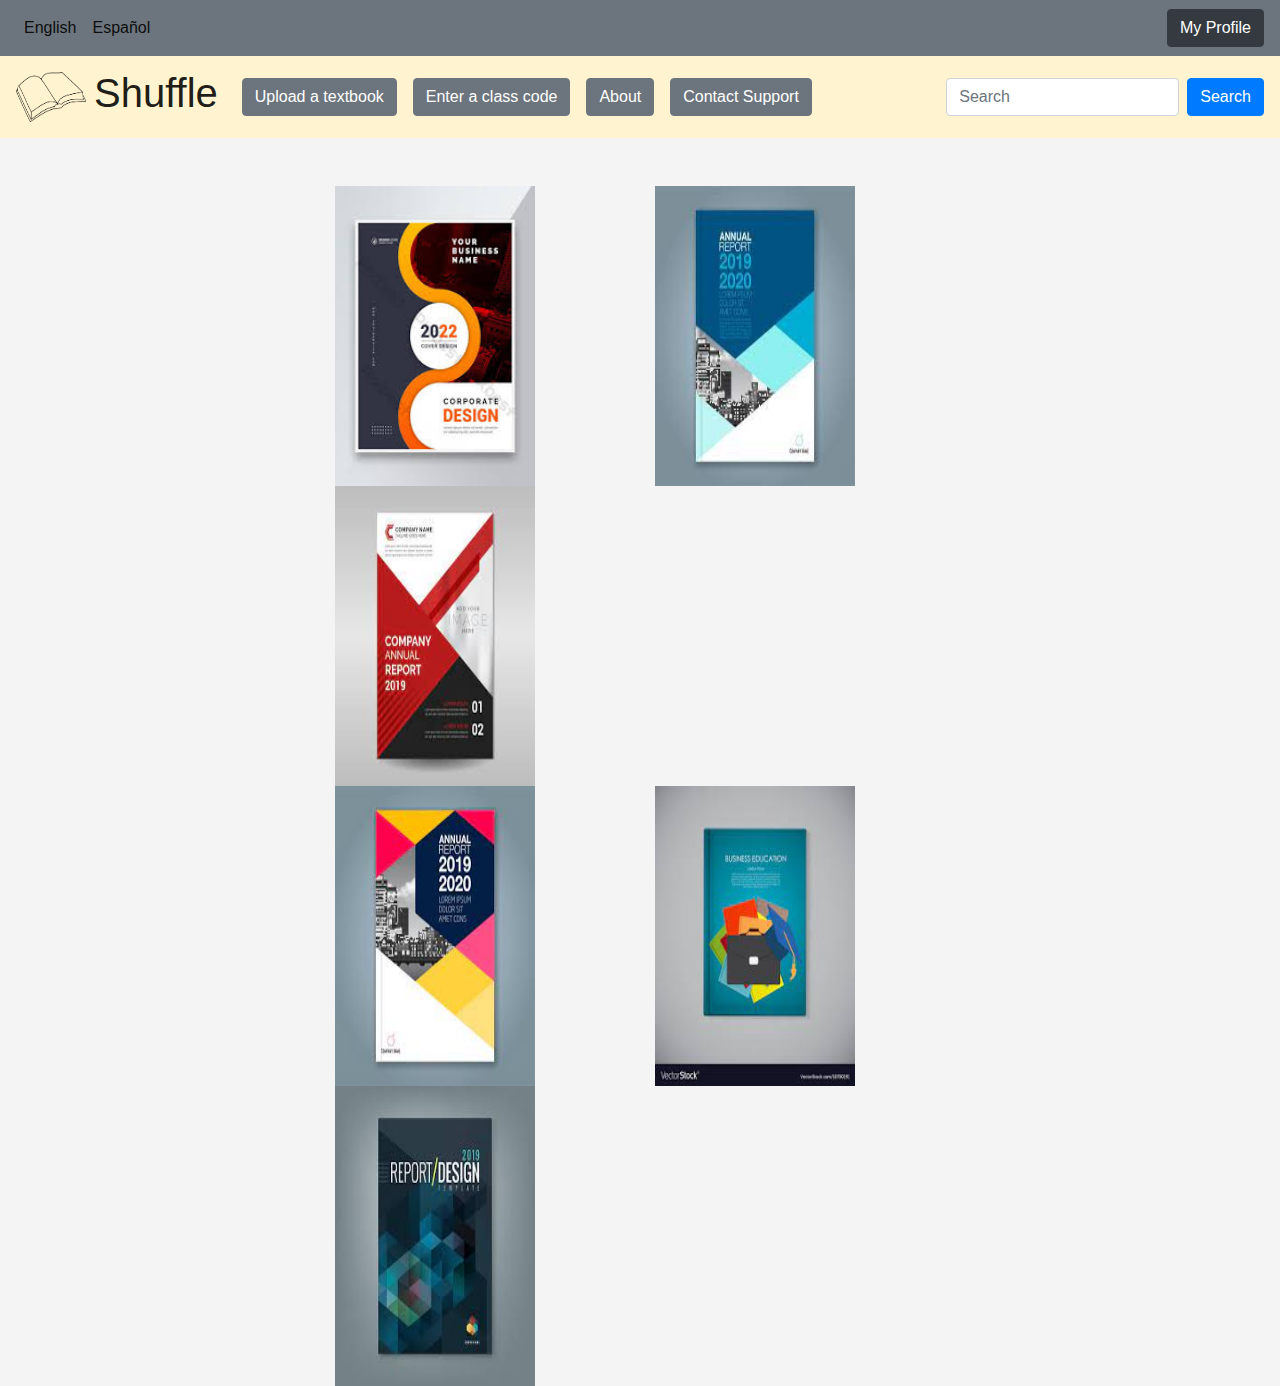
==== index.html @ 92964505 "initial commit" ====
<!DOCTYPE html>
<html lang="en">

<head>
    <meta charset="UTF-8">
    <meta http-equiv="X-UA-Compatible" content="IE=edge">
    <meta name="viewport" content="width=device-width, initial-scale=1.0">
    <link rel="stylesheet" href="https://cdn.jsdelivr.net/npm/bootstrap@4.3.1/dist/css/bootstrap.min.css"
        integrity="sha384-ggOyR0iXCbMQv3Xipma34MD+dH/1fQ784/j6cY/iJTQUOhcWr7x9JvoRxT2MZw1T" crossorigin="anonymous">
    <link rel="stylesheet" href="style.css">
    <title>Shuffle</title>
</head>

<body>
    <header>
        <nav class="navbar navbar-expand-lg navbar-light bg-secondary">
            <div class="collapse navbar-collapse" id="navbarSupportedContent">
                <ul class="navbar-nav mr-auto">
                    <li class="nav-item active">
                        <a class="nav-link" href="/upload.html">English</a>
                    </li>
                    <li class="nav-item active">
                        <a class="nav-link" href="#">Español</a>
                    </li>
                </ul>
                <form class="form-inline my-2 my-lg-0">
                    <button class="btn btn-dark my-2 my-sm-0" type="button">My Profile</button>
                </form>
            </div>
        </nav>
    </header>
    <nav class="navbar navbar-expand-lg navbar-light bg-header">
        <a class="navbar-brand" href="#">
            <div class="d-flex align-items-center">
                <img src="./assets/simplebook.png" width="70" height="50" class="d-inline-block align-top" alt="">
                <h1 class="ml-2">Shuffle</h1>
            </div>
        </a>
        <button class="navbar-toggler" type="button" data-toggle="collapse" data-target="#navbarSupportedContent"
            aria-controls="navbarSupportedContent" aria-expanded="false" aria-label="Toggle navigation">
            <span class="navbar-toggler-icon"></span>
        </button>
        <div class="collapse navbar-collapse" id="navbarSupportedContent">
            <ul class="navbar-nav mr-auto">
                <li class="nav-item active">
                    <a class="nav-link" href="/upload.html">
                        <button class="btn btn-secondary my-2 my-sm-0" type="button">Upload a textbook</button>
                    </a>
                </li>
                <li class="nav-item active">
                    <a class="nav-link" href="#">
                        <button class="btn btn-secondary my-2 my-sm-0" type="button">Enter a class code</button>
                    </a>
                </li>
                <li class="nav-item active">
                    <a class="nav-link" href="#">
                        <button class="btn btn-secondary my-2 my-sm-0" type="button">About</button>
                    </a>
                </li>
                <li class="nav-item active">
                    <a class="nav-link" href="#">
                        <button class="btn btn-secondary my-2 my-sm-0" type="button">Contact Support</button>
                    </a>
                </li>
            </ul>
            <form class="form-inline my-2 my-lg-0">
                <input class="form-control mr-sm-2" type="search" placeholder="Search" aria-label="Search">
                <button class="btn btn-primary my-2 my-sm-0" type="submit">Search</button>
            </form>
        </div>
    </nav>
    <div class="main-content container mx-auto w-50 mt-5">
        <div class="row">
            <div class="col-sm">
                <img src="./assets/textbook1.jpeg" width="200" height="300" alt="cover of a textbook">
            </div>
            <div class="col-sm">
                <img src="./assets/textbook2.jpeg" width="200" height="300" alt="cover of a textbook">
            </div>
            <div class="col-sm">
                <img src="./assets/textbook3.jpeg" width="200" height="300" alt="cover of a textbook">
            </div>
        </div>
        <div class="row">
            <div class="col-sm">
                <img src="./assets/textbook4.jpeg" width="200" height="300" alt="cover of a textbook">
            </div>
            <div class="col-sm">
                <img src="./assets/textbook5.jpeg" width="200" height="300" alt="cover of a textbook">
            </div>
            <div class="col-sm">
                <img src="./assets/textbook6.jpeg" width="200" height="300" alt="cover of a textbook">
            </div>
        </div>
    </div>
</body>

</html>
---- style.css ----
body {
    background-color: #F4F4F4
}

.bg-header {
    background-color: #FFF4CF;
}
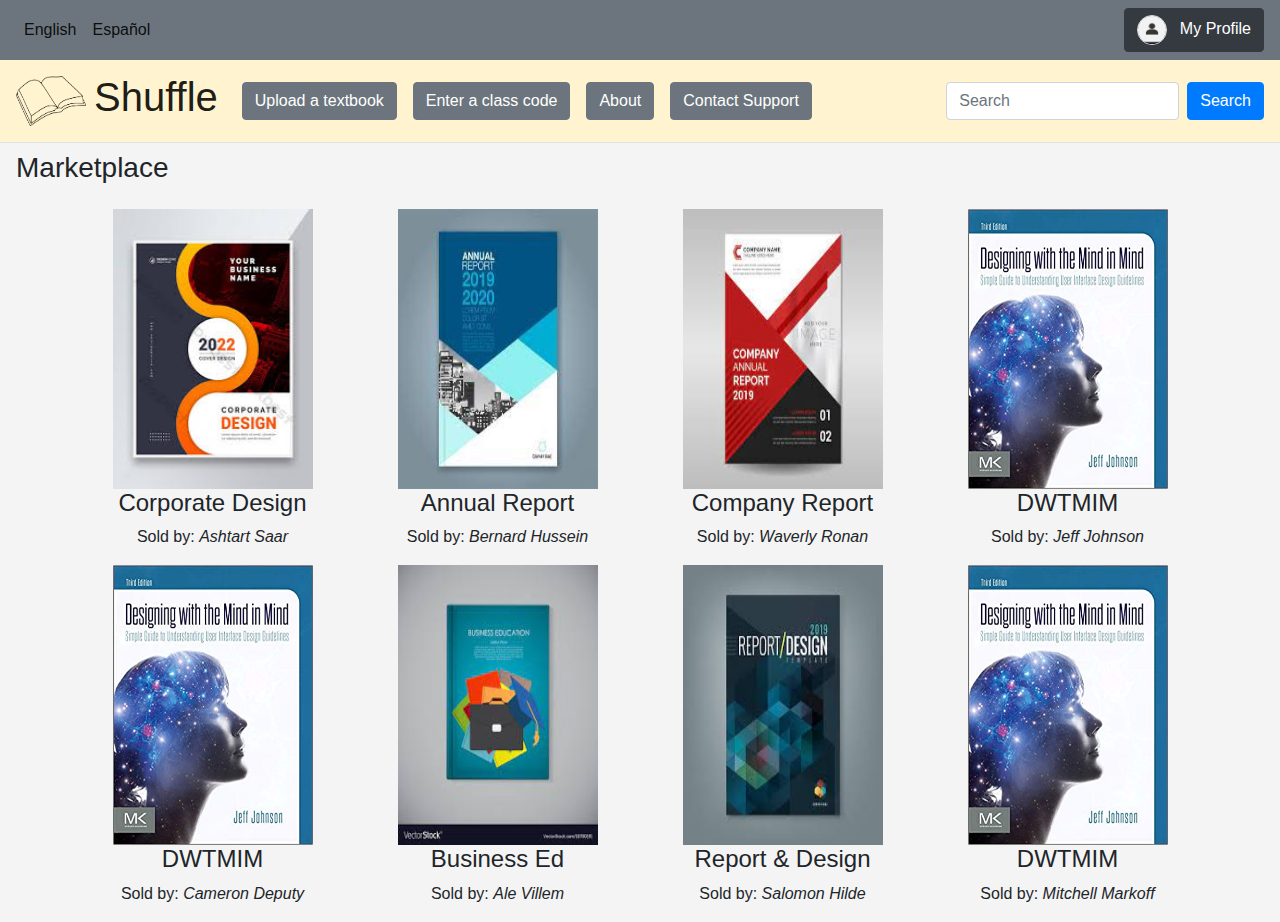
==== commit dab7bc4f: "Adding pages" ====
--- a/index.html
+++ b/index.html
@@ -17,20 +17,23 @@
             <div class="collapse navbar-collapse" id="navbarSupportedContent">
                 <ul class="navbar-nav mr-auto">
                     <li class="nav-item active">
-                        <a class="nav-link" href="/upload.html">English</a>
+                        <a class="nav-link" href="#">English</a>
                     </li>
                     <li class="nav-item active">
                         <a class="nav-link" href="#">Español</a>
                     </li>
                 </ul>
                 <form class="form-inline my-2 my-lg-0">
-                    <button class="btn btn-dark my-2 my-sm-0" type="button">My Profile</button>
+                    <button class="btn btn-dark my-2 my-sm-0" type="button">
+                        <img class="mr-2 border rounded-circle" src="./assets/user-icon.jpg" width="30" height="30" alt="user icon">
+                        My Profile
+                    </button>
                 </form>
             </div>
         </nav>
     </header>
     <nav class="navbar navbar-expand-lg navbar-light bg-header">
-        <a class="navbar-brand" href="#">
+        <a class="navbar-brand" href="./index.html">
             <div class="d-flex align-items-center">
                 <img src="./assets/simplebook.png" width="70" height="50" class="d-inline-block align-top" alt="">
                 <h1 class="ml-2">Shuffle</h1>
@@ -48,7 +51,7 @@
                     </a>
                 </li>
                 <li class="nav-item active">
-                    <a class="nav-link" href="#">
+                    <a class="nav-link" href="/classCode.html">
                         <button class="btn btn-secondary my-2 my-sm-0" type="button">Enter a class code</button>
                     </a>
                 </li>
@@ -69,27 +72,54 @@
             </form>
         </div>
     </nav>
-    <div class="main-content container mx-auto w-50 mt-5">
-        <div class="row">
-            <div class="col-sm">
-                <img src="./assets/textbook1.jpeg" width="200" height="300" alt="cover of a textbook">
+    <div class="main-content border-top">
+        <div class="ml-3 mt-2">
+            <h3>Marketplace</h3>
+        </div>
+        <div class="container mt-4">
+            <div class="row">
+                <div class="col-sm">
+                    <img src="./assets/textbook1.jpeg" width="200" height="280" alt="cover of a textbook">
+                    <h4 class="text-center">Corporate Design</h4>
+                    <p class="text-center">Sold by: <em>Ashtart Saar</em></p>
+                </div>
+                <div class="col-sm">
+                    <img src="./assets/textbook2.jpeg" width="200" height="280" alt="cover of a textbook">
+                    <h4 class="text-center">Annual Report</h4>
+                    <p class="text-center">Sold by: <em>Bernard Hussein</em></p>
+                </div>
+                <div class="col-sm">
+                    <img src="./assets/textbook3.jpeg" width="200" height="280" alt="cover of a textbook">
+                    <h4 class="text-center">Company Report</h4>
+                    <p class="text-center">Sold by: <em>Waverly Ronan</em></p>
+                </div>
+                <div class="col-sm">
+                    <img src="./assets/DWTMIM.jpg" width="200" height="280" alt="cover of a textbook">
+                    <h4 class="text-center">DWTMIM</h4>
+                    <p class="text-center">Sold by: <em>Jeff Johnson</em></p>
+                </div>
             </div>
-            <div class="col-sm">
-                <img src="./assets/textbook2.jpeg" width="200" height="300" alt="cover of a textbook">
-            </div>
-            <div class="col-sm">
-                <img src="./assets/textbook3.jpeg" width="200" height="300" alt="cover of a textbook">
-            </div>
-        </div>
-        <div class="row">
-            <div class="col-sm">
-                <img src="./assets/textbook4.jpeg" width="200" height="300" alt="cover of a textbook">
-            </div>
-            <div class="col-sm">
-                <img src="./assets/textbook5.jpeg" width="200" height="300" alt="cover of a textbook">
-            </div>
-            <div class="col-sm">
-                <img src="./assets/textbook6.jpeg" width="200" height="300" alt="cover of a textbook">
+            <div class="row">
+                <div class="col-sm">
+                    <img src="./assets/DWTMIM.jpg" width="200" height="280" alt="cover of a textbook">
+                    <h4 class="text-center">DWTMIM</h4>
+                    <p class="text-center">Sold by: <em>Cameron Deputy</em></p>
+                </div>
+                <div class="col-sm">
+                    <img src="./assets/textbook5.jpeg" width="200" height="280" alt="cover of a textbook">
+                    <h4 class="text-center">Business Ed</h4>
+                    <p class="text-center">Sold by: <em>Ale Villem</em></p>
+                </div>
+                <div class="col-sm">
+                    <img src="./assets/textbook6.jpeg" width="200" height="280" alt="cover of a textbook">
+                    <h4 class="text-center">Report & Design</h4>
+                    <p class="text-center">Sold by: <em>Salomon Hilde</em></p>
+                </div>
+                <div class="col-sm">
+                    <img src="./assets/DWTMIM.jpg" width="200" height="280" alt="cover of a textbook">
+                    <h4 class="text-center">DWTMIM</h4>
+                    <p class="text-center">Sold by: <em>Mitchell Markoff</em></p>
+                </div>
             </div>
         </div>
     </div>
--- a/style.css
+++ b/style.css
@@ -4,4 +4,9 @@
 
 .bg-header {
     background-color: #FFF4CF;
+}
+
+.main-content img {
+    margin: auto;    
+    display: block;
 }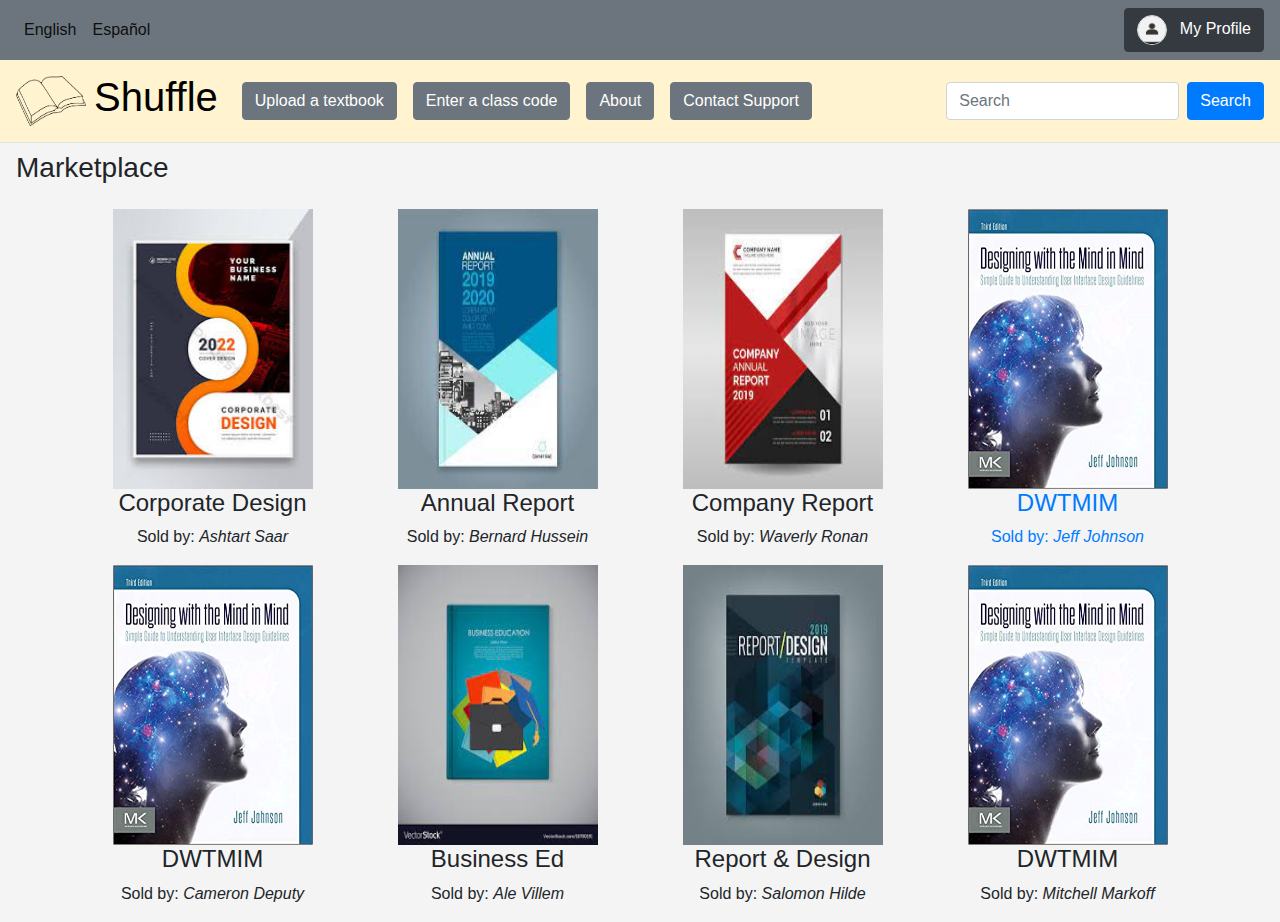
==== commit 7f54686d: "Adding Shuffle page and user profile" ====
--- a/index.html
+++ b/index.html
@@ -25,7 +25,8 @@
                 </ul>
                 <form class="form-inline my-2 my-lg-0">
                     <button class="btn btn-dark my-2 my-sm-0" type="button">
-                        <img class="mr-2 border rounded-circle" src="./assets/user-icon.jpg" width="30" height="30" alt="user icon">
+                        <img class="mr-2 border rounded-circle" src="./assets/user-icon.jpg" width="30" height="30"
+                            alt="user icon">
                         My Profile
                     </button>
                 </form>
@@ -94,9 +95,11 @@
                     <p class="text-center">Sold by: <em>Waverly Ronan</em></p>
                 </div>
                 <div class="col-sm">
-                    <img src="./assets/DWTMIM.jpg" width="200" height="280" alt="cover of a textbook">
-                    <h4 class="text-center">DWTMIM</h4>
-                    <p class="text-center">Sold by: <em>Jeff Johnson</em></p>
+                    <a href="./start_shuffle.html">
+                        <img src="./assets/DWTMIM.jpg" width="200" height="280" alt="cover of a textbook">
+                        <h4 class="text-center">DWTMIM</h4>
+                        <p class="text-center">Sold by: <em>Jeff Johnson</em></p>
+                    </a>
                 </div>
             </div>
             <div class="row">
--- a/style.css
+++ b/style.css
@@ -9,4 +9,51 @@
 .main-content img {
     margin: auto;    
     display: block;
+}
+#wrapper2 {
+    overflow: hidden; /* add this to contain floated children */
+    width: 100%;
+}
+#wrap {
+    overflow: hidden; /* add this to contain floated children */
+    width: 100%;
+}
+#outer {
+    float: left;
+}
+#inner {
+    float: left;
+}
+#title {
+    float: left;
+    margin-left: 15vw;
+    margin-top: 25px;
+}
+#back {
+    float: left;
+    margin-left: 3vw;
+    margin-top: 20px;
+}
+h1 {
+    color: black;
+}
+#logo {
+    margin-top: 20px;
+    margin-left: 3vw;
+}
+#content {
+    margin-top: 20px;
+    margin-left: 3vw;
+    width: 250px;
+}
+.img-circle {
+    border-radius: 50%;
+}
+#bookGrid {
+    color: black;
+    margin-left: 15px;
+    height: 550px;
+    width: 1000px;
+    background-color: #F4F4F4;
+    border: solid;
 }